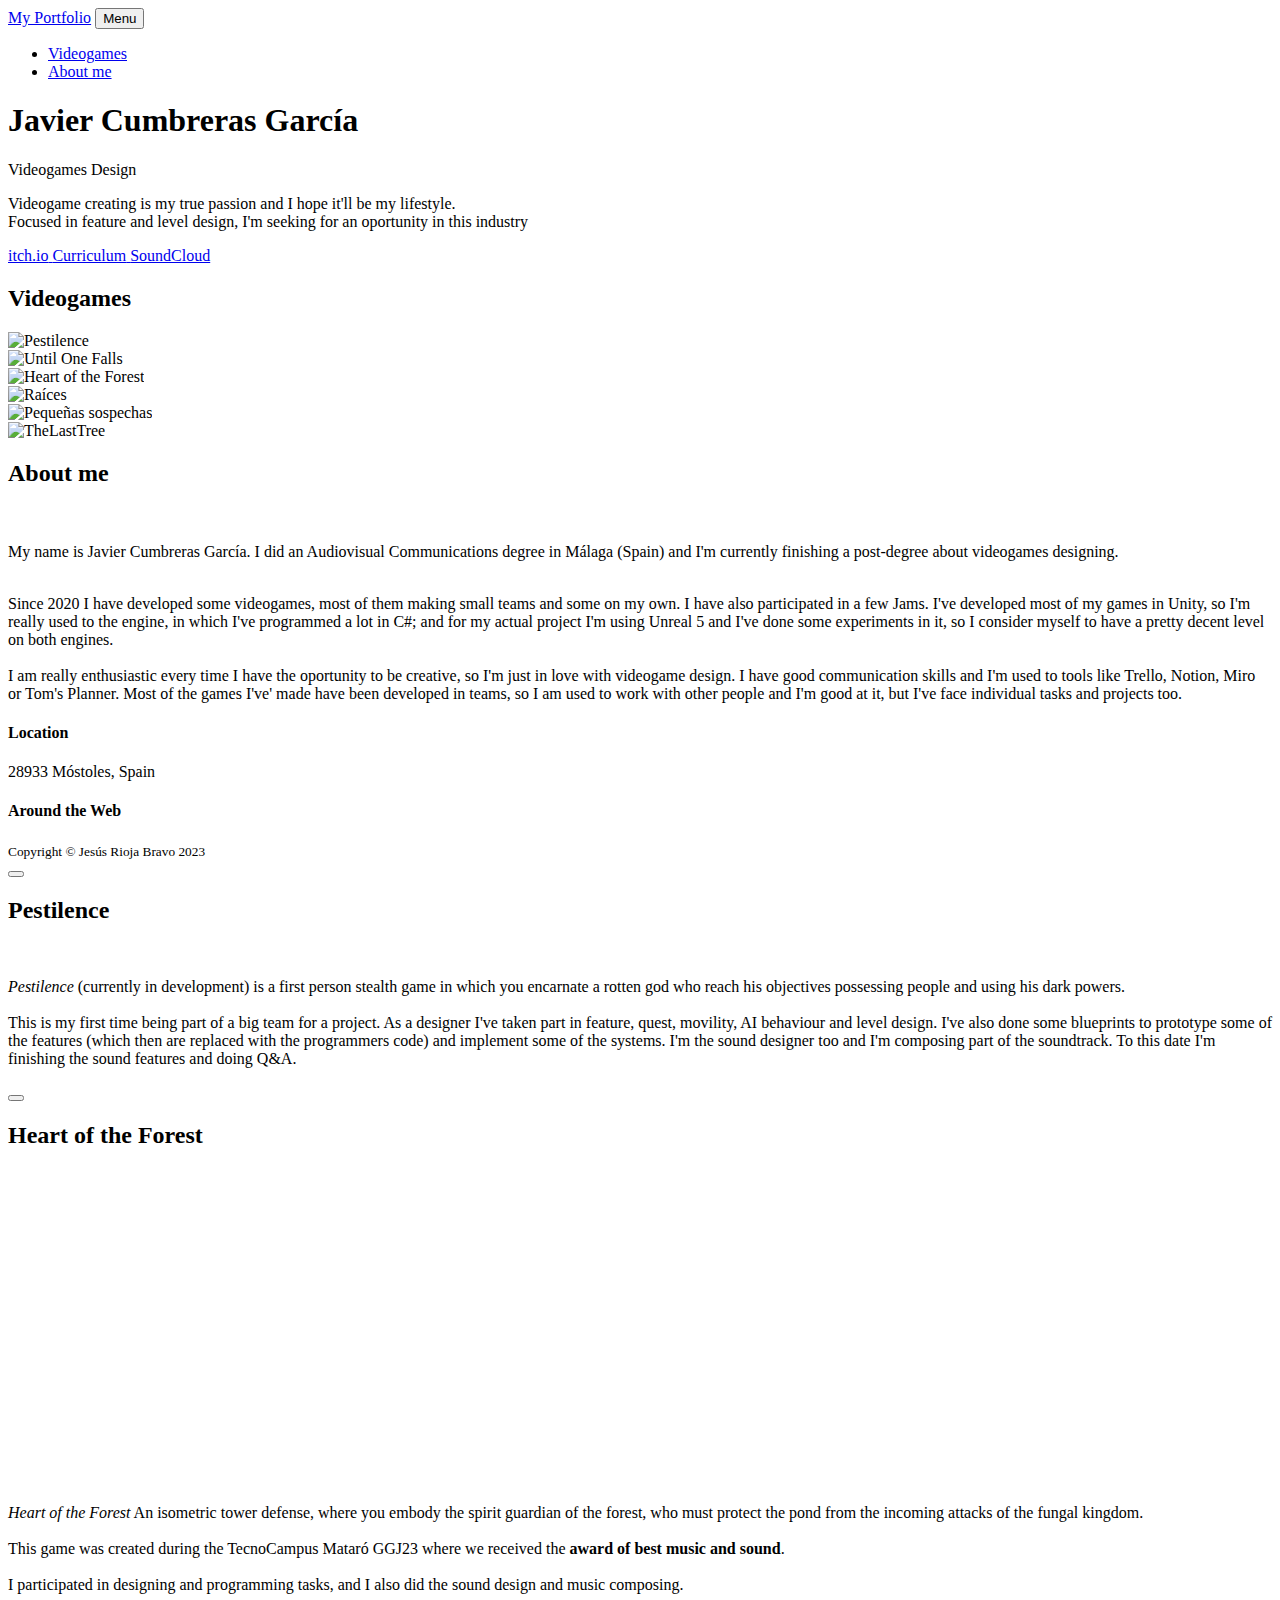
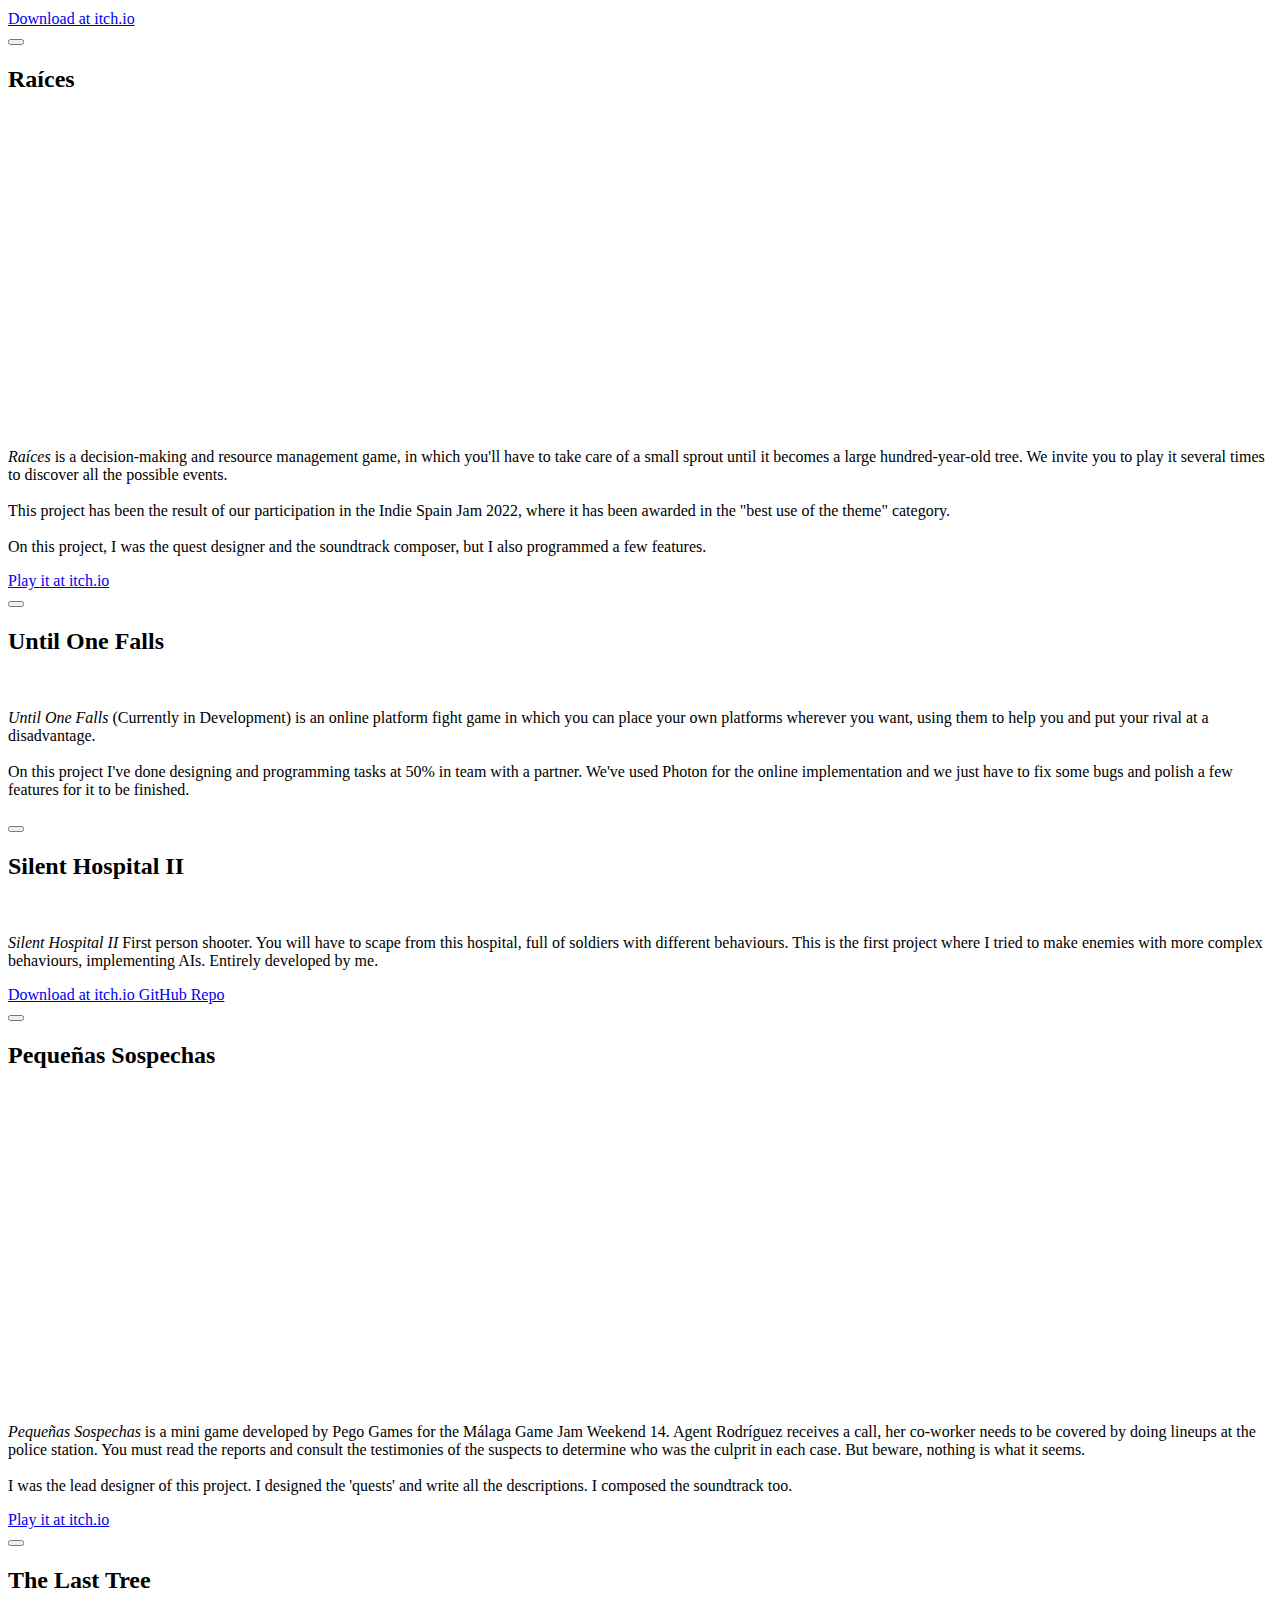
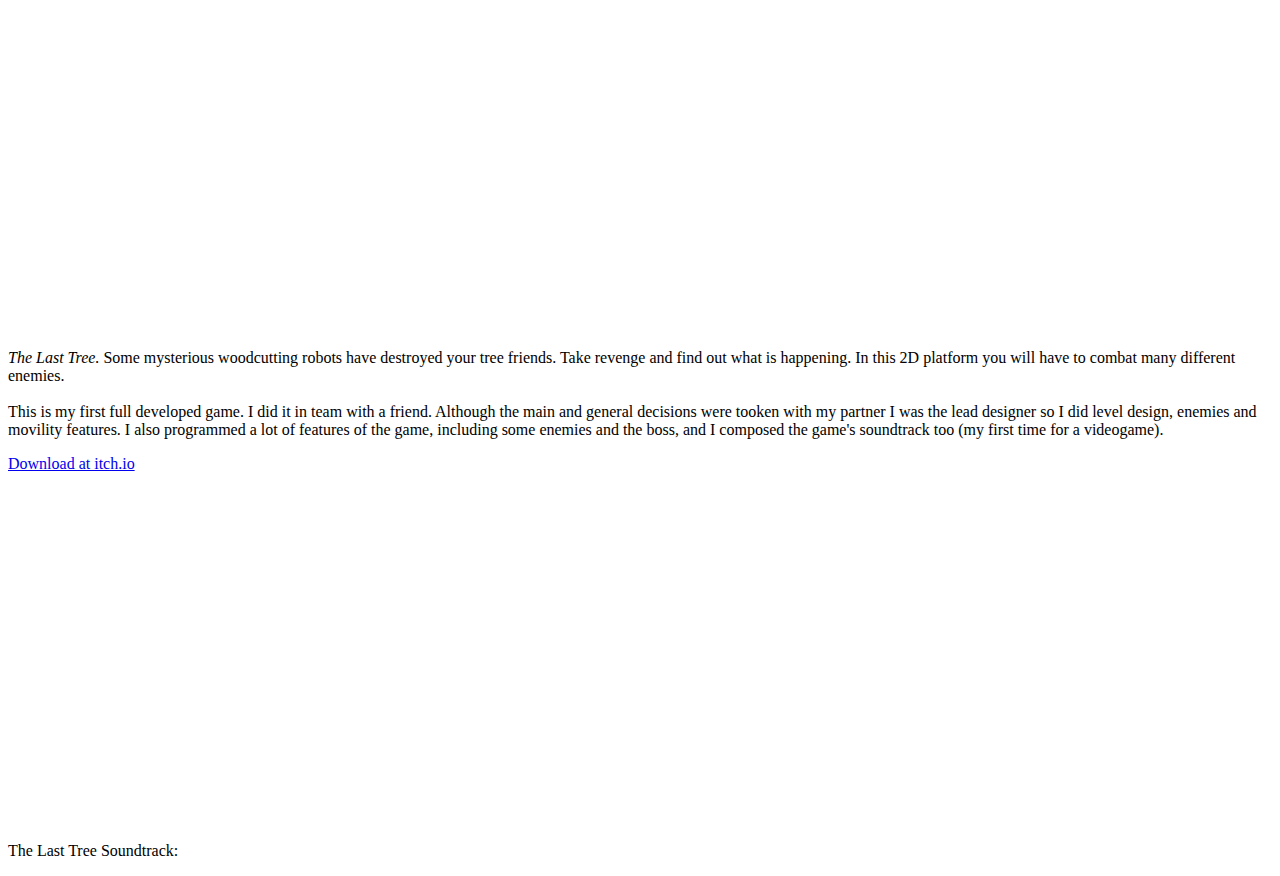
==== index.html @ 49f40a86 "Name changed" ====
<!DOCTYPE html>
<html lang="es">
    <head>
        <meta charset="utf-8" />
        <meta name="viewport" content="width=device-width, initial-scale=1, shrink-to-fit=no" />
        <meta name="description" content="Javier Cumbreras' Portfolio'" />
        <meta name="author" content="Javier Cumbreras García" />
        <title>Javier Cumbreras García</title>
        <!-- Favicon-->
        <link rel="icon" type="image/x-icon" href="assets/img/icowebpage.jpg" />
        <!-- Font Awesome icons (free version)-->
        <script src="https://kit.fontawesome.com/3ec84a723c.js" crossorigin="anonymous"></script>
        <!-- Google fonts-->
        <link href="https://fonts.googleapis.com/css?family=Montserrat:400,700" rel="stylesheet" type="text/css" />
        <link href="https://fonts.googleapis.com/css?family=Lato:400,700,400italic,700italic" rel="stylesheet" type="text/css" />
        <!-- Core theme CSS (includes Bootstrap)-->
        <link href="css/styles.css" rel="stylesheet" />
    </head>
    <body id="page-top">
        <!-- Navigation-->
        <nav class="navbar navbar-expand-lg bg-secondary text-uppercase fixed-top" id="mainNav">
            <div class="container">
                <a class="navbar-brand js-scroll-trigger text-secondary" href="#page-top">My Portfolio</a>
                <button class="navbar-toggler navbar-toggler-right text-uppercase font-weight-bold bg-primary text-white rounded" type="button" data-toggle="collapse" data-target="#navbarResponsive" aria-controls="navbarResponsive" aria-expanded="false" aria-label="Toggle navigation">
                    Menu
                    <i class="fas fa-bars"></i>
                </button>
                <div class="collapse navbar-collapse" id="navbarResponsive">
                    <ul class="navbar-nav ml-auto">
                        <li class="nav-item mx-0 mx-lg-1"><a class="nav-link py-3 px-0 px-lg-3 rounded js-scroll-trigger text-secondary" href="#portfolio">Videogames</a></li>
                        <li class="nav-item mx-0 mx-lg-1"><a class="nav-link py-3 px-0 px-lg-3 rounded js-scroll-trigger text-secondary" href="#about">About me</a></li>
                        <!--<li class="nav-item mx-0 mx-lg-1"><a class="nav-link py-3 px-0 px-lg-3 rounded js-scroll-trigger text-secondary" href="#portfolio2">Projects</a></li>-->
                        <!--<li class="nav-item mx-0 mx-lg-1"><a class="nav-link py-3 px-0 px-lg-3 rounded js-scroll-trigger text-secondary" href="index.html"><img class="img-fluid rounded" style="width: 50px;" src="assets/img/esp.png" alt="" /></a></li>-->
                </ul>
            </div>
        </div>
    </nav>
    <!-- Masthead-->
                        <header class="masthead bg-primary text-white text-center">
                            <div class="container d-flex align-items-center flex-column">
                                <!-- Masthead Avatar Image-->
                                <!-- <img class="masthead-avatar mb-5" src="assets/img/newAvatar.png" alt="" /> -->
                                <!-- Masthead Heading-->
                                <h1 class="masthead-heading text-uppercase mb-0">Javier Cumbreras García</h1>
                                <!-- Icon Divider-->
                                <div class="divider-custom divider-light">
                                    <div class="divider-custom-line"></div>
                                    <div class="divider-custom-icon"><i class="fa fa-user-circle"></i></div>
                                    <div class="divider-custom-line"></div>
                                </div>
                                <!-- Masthead Subheading-->
                                <p class="masthead-subheading font-weight-light mb-0">
                                    Videogames Design
                                </p>
                                <p class="mb-5 text-white" style="font-size: 1rem">
                                    Videogame creating is my true passion and I hope it'll be my lifestyle. 
                                    <br>
                                    Focused in feature and level design, I'm seeking for an oportunity in this industry
                                </p>
                                <div class="text-center mt-4 d-flex justify-content-center align-content-center flex-wrap">
                                    <a class="btn btn-xl btn-outline-light mx-5 mb-4 mb-lg-0" href="https://kethurk.itch.io/">
                                        <i class="fab fa-itch-io"></i>
                                        <span>itch.io</span>
                                    </a>
                                    <a class="btn btn-xl btn-outline-light mx-5" href="assets/documents/Jesus_CV.pdf" target="_blank">
                                        <i class="far fa-file-pdf"></i>
                                        <span>Curriculum</span>
                                    </a>
                                    <a class="btn btn-xl btn-outline-light mx-5 mb-4 mb-lg-0" href="https://soundcloud.com/user-900705725">
                                        <i class="fa-brands fa-soundcloud"></i>
                                        <span>SoundCloud</span>
                                    </a>
                                </div>
                            </div>
                        </header>
                        <!-- Portfolio Section-->
                        <section class="page-section portfolio" id="portfolio">
                            <div class="container">
                                <!-- Portfolio Section Heading-->
                                <h2 class="page-section-heading text-center text-uppercase text-secondary mb-0">Videogames</h2>
                                <!-- Icon Divider-->
                                <div class="divider-custom">
                                    <div class="divider-custom-line"></div>
                                    <div class="divider-custom-icon"><i class="fas fa-gamepad"></i></div>
                                    <div class="divider-custom-line"></div>
                                </div>
                                <!-- Portfolio Grid Items-->
                                <!-- Portfolio Item 1-->
                                <div class="row justify-content-center">
                                    <div class="col-md-6 col-lg-4 mb-5">
                                        <div class="portfolio-item mx-auto" data-toggle="modal" data-target="#portfolioModal1">
                                            <div class="portfolio-item-caption d-flex align-items-center justify-content-center h-100 w-100">
                                                <div class="portfolio-item-caption-content text-center text-purple"><i class="fas fa-light fa-gamepad fa-3x"></i></div>
                                            </div>
                                            <img class="img-fluid" src="assets/img/portfolio/pestilencePortada.png" alt="Pestilence" />
                                        </div>
                                    </div>
                                    <!-- Portfolio Item 1.1-->
                                    <div class="col-md-6 col-lg-4 mb-5">
                                        <div class="portfolio-item mx-auto" data-toggle="modal" data-target="#portfolioModal4">
                                            <div class="portfolio-item-caption d-flex align-items-center justify-content-center h-100 w-100">
                                                <div class="portfolio-item-caption-content text-center text-purple"><i class="fas fa-light fa-gamepad fa-3x"></i></div>
                                            </div>
                                            <img class="img-fluid" src="assets/img/portfolio/UOFPortada.png" alt="Until One Falls" />
                                        </div>
                                    </div>
                                    <!-- Portfolio Item 2-->
                                    <div class="col-md-6 col-lg-4 mb-5">
                                        <div class="portfolio-item mx-auto" data-toggle="modal" data-target="#portfolioModal2">
                                            <div class="portfolio-item-caption d-flex align-items-center justify-content-center h-100 w-100">
                                                <div class="portfolio-item-caption-content text-center text-purple"><i class="fas fa-light fa-gamepad fa-3x"></i></div>
                                            </div>
                                            <img class="img-fluid" src="assets/img/portfolio/heart.png" alt="Heart of the Forest" />
                                        </div>
                                    </div>
                                    <!-- Portfolio Item 3-->
                                    <div class="col-md-6 col-lg-4 mb-5">
                                        <div class="portfolio-item mx-auto" data-toggle="modal" data-target="#portfolioModal3">
                                            <div class="portfolio-item-caption d-flex align-items-center justify-content-center h-100 w-100">
                                                <div class="portfolio-item-caption-content text-center text-purple"><i class="fas fa-light fa-gamepad fa-3x"></i></div>
                                            </div>
                                            <img class="img-fluid" src="assets/img/portfolio/roots.png" alt="Raíces" />
                                        </div>
                                    </div>

                                    <!-- Portfolio Item 6-->
                                    <div class="col-md-6 col-lg-4 mb-5 mb-lg-0">
                                        <div class="portfolio-item mx-auto" data-toggle="modal" data-target="#portfolioModal6">
                                            <div class="portfolio-item-caption d-flex align-items-center justify-content-center h-100 w-100">
                                                <div class="portfolio-item-caption-content text-center text-purple"><i class="fas fa-light fa-gamepad fa-3x"></i></div>
                                            </div>
                                            <img class="img-fluid" src="assets/img/portfolio/little.png" alt="Pequeñas sospechas" />
                                        </div>
                                    </div>
                                    <!-- Portfolio Item 7-->
                                    <div class="col-md-6 col-lg-4 mb-5 mb-md-0">
                                        <div class="portfolio-item mx-auto" data-toggle="modal" data-target="#portfolioModal7">
                                            <div class="portfolio-item-caption d-flex align-items-center justify-content-center h-100 w-100">
                                                <div class="portfolio-item-caption-content text-center text-purple"><i class="fas fa-light fa-gamepad fa-3x"></i></div>
                                            </div>
                                            <img class="img-fluid" src="assets/img/portfolio/tree.png" alt="TheLastTree" />
                                        </div>
                                    </div>

                                </div>
                            </div>
                        </section>
                        <!-- About Section-->
                        <section class="page-section bg-primary text-white mb-0" id="about">
                            <div class="container">
                                <!-- About Section Heading-->
                                <h2 class="page-section-heading text-center text-uppercase text-white">About me</h2>
                                <!-- Icon Divider-->
                                <div class="divider-custom divider-light">
                                    <div class="divider-custom-line"></div>
                                    <div class="divider-custom-icon"><i class="fas fa-id-card"></i></div>
                                    <div class="divider-custom-line"></div>
                                </div>
                                <!-- About Section Content-->
                                <div class="row">
                                    <div class="col-lg-6 ml-auto">
                                        <p class="lead">
                                            <img class="img-fluid rounded mb-5" src="assets/img/icowebpage.jpg" alt="" />
                                            <br><br>
                                            My name is Javier Cumbreras García. I did an Audiovisual Communications degree in Málaga (Spain) and I'm currently finishing a post-degree about videogames designing.
                                            <br><br>

                                        </p>
                                    </div>
                                    <div class="col-lg-6 mr-auto">
                                        <p class="lead">
                                            Since 2020 I have developed some videogames, most of them making small teams and some on my own. I have also participated in a few Jams.
                                            I've developed most of my games in Unity, so I'm really used to the engine, in which I've programmed a lot in C#; and for my actual project I'm using Unreal 5 and I've done some experiments in it, so
                                            I consider myself to have a pretty decent level on both engines.
                                            <br><br>
                                            I am really enthusiastic every time I have the oportunity to be creative, so I'm just in love with videogame design. I have good communication skills and I'm used to tools like Trello, Notion, Miro or Tom's Planner.
                                            Most of the games I've' made have been developed in teams, so I am used to work with other people and I'm good at it, but I've face individual tasks and projects too.
                                        </p>
                                    </div>
                                </div>
                            </div>
                        </section>
                        <!-- Portfolio Section 2-->
                        <!-- Footer-->
                        <footer class="footer text-center">
                            <div class="container">
                                <div class="row">
                                    <!-- Footer Location-->
                                    <div class="col-lg-6 mb-5 mb-lg-0">
                                        <h4 class="text-uppercase mb-4">Location</h4>
                                        <p class="lead mb-0">
                                            28933 Móstoles, Spain
                                            <br />
                                        </p>
                                    </div>
                                    <!-- Footer Social Icons-->
                                    <div class="col-lg-4 mb-5 mb-lg-0">
                                        <h4 class="text-uppercase mb-4">Around the Web</h4>
                                        <a class="btn btn-outline-light btn-social mx-1" href="mailto:kethurk97@gmail.com"><i class="fas fa-regular fa-envelope"></i></a>
                                        <!--<a class="btn btn-outline-light btn-social mx-1" href="https://twitter.com/JesrioB"><i class="fab fa-fw fa-twitter"></i></a>-->
                                        <a class="btn btn-outline-light btn-social mx-1" href="https://www.linkedin.com/in/javier-cumbreras-garc%C3%ADa-332758259/"><i class="fab fa-fw fa-linkedin-in"></i></a>
                                        <a class="btn btn-outline-light btn-social mx-1" href="https://kethurk.itch.io/"><i class="fab fa-itch-io"></i></a>
                                    </div>
                                </div>
                            </div>
                        </footer>
                        <!-- Copyright Section-->
                        <div class="copyright py-4 text-center text-secondary">
                            <div class="container"><small>Copyright © Jesús Rioja Bravo 2023</small></div>
                        </div>
                        <!-- Scroll to Top Button (Only visible on small and extra-small screen sizes)-->
                        <div class="scroll-to-top d-lg-none position-fixed">
                            <a class="js-scroll-trigger d-block text-center text-white rounded" href="#page-top"><i class="fa fa-chevron-up"></i></a>
                        </div>
                        <!-- Portfolio Modals-->
                        <!-- Portfolio Modal 1-->
                        <div class="portfolio-modal modal fade" id="portfolioModal1" tabindex="-1" role="dialog" aria-labelledby="portfolioModal1Label" aria-hidden="true">
                            <div class="modal-dialog modal-xl" role="document">
                                <div class="modal-content">
                                    <button class="close" type="button" data-dismiss="modal" aria-label="Close">
                                        <span aria-hidden="true"><i class="fas fa-times"></i></span>
                                    </button>
                                    <div class="modal-body text-center">
                                        <div class="container">
                                            <div class="row justify-content-center">
                                                <div class="col-lg-8">
                                                    <!-- Portfolio Modal - Title-->
                                                    <h2 class="portfolio-modal-title text-secondary text-uppercase mb-0" id="portfolioModal1Label">Pestilence</h2>
                                                    <!-- Icon Divider-->
                                                    <div class="divider-custom">
                                                        <div class="divider-custom-line"></div>
                                                        <div class="divider-custom-icon"><i class="fa fa-bookmark"></i></div>
                                                        <div class="divider-custom-line"></div>
                                                    </div>
                                                    <!-- Portfolio Modal - Image-->
                                                    <img class="img-fluid rounded mb-5" src="assets/img/portfolio/pestilencePoster.jpg" alt="" />
                                                    <!-- Portfolio Modal - Video-->
                                                    <!-- <div class="embed-responsive embed-responsive-16by9 mb-5">
                                <iframe class="embed-responsive-item" width="560" height="315" src="https://www.youtube.com/embed/64bADExNY8M" frameborder="0" allow="accelerometer; autoplay; clipboard-write; encrypted-media; gyroscope; picture-in-picture" allowfullscreen></iframe>
                                </div> -->
                                                    <!-- Portfolio Modal - Text-->
                                                    <p class="mb-5 text-white" style="font-size: 1rem">
                                                        <i>Pestilence</i> (currently in development) is a first person stealth game in which you encarnate a rotten god who reach his objectives possessing people and using his dark powers.
                                                        <br><br>
                                                        This is my first time being part of a big team for a project. As a designer I've taken part in feature, quest, movility, AI behaviour and level design.
                                                        I've also done some blueprints to prototype some of the features (which then are replaced with the programmers code) and implement some of the systems.
                                                        I'm the sound designer too and I'm composing part of the soundtrack. To this date I'm finishing the sound features and doing Q&A.
                                                    </p>
                                                    <!--
                                    <a class="btn btn-xl btn-outline-light mx-5" href="https://jesriob.itch.io/shadowclone" target="_blank">
                                        <i class="fab fa-itch-io"></i>
                                             <span>Descarga en itch.io</span>
                                    -->
                                                    </a>
                                                </div>
                                            </div>
                                        </div>
                                    </div>
                                </div>
                            </div>
                        </div>
                        <!-- Portfolio Modal 2-->
                        <div class="portfolio-modal modal fade" id="portfolioModal2" tabindex="-1" role="dialog" aria-labelledby="portfolioModal2Label" aria-hidden="true">
                            <div class="modal-dialog modal-xl" role="document">
                                <div class="modal-content">
                                    <button class="close" type="button" data-dismiss="modal" aria-label="Close">
                                        <span aria-hidden="true"><i class="fas fa-times"></i></span>
                                    </button>
                                    <div class="modal-body text-center">
                                        <div class="container">
                                            <div class="row justify-content-center">
                                                <div class="col-lg-8">
                                                    <!-- Portfolio Modal - Title-->
                                                    <h2 class="portfolio-modal-title text-secondary text-uppercase mb-0" id="portfolioModal2Label">Heart of the Forest</h2>
                                                    <!-- Icon Divider-->
                                                    <div class="divider-custom">
                                                        <div class="divider-custom-line"></div>
                                                        <div class="divider-custom-icon"><i class="fa fa-bookmark"></i></div>
                                                        <div class="divider-custom-line"></div>
                                                    </div>
                                                    <!-- Portfolio Modal - Image-->
                                                    <!-- <img class="img-fluid rounded mb-5" src="assets/img/portfolio/cabin.png" alt="" /> -->
                                                    <!-- Portfolio Modal - Video-->
                                                    <div class="embed-responsive embed-responsive-16by9 mb-5">
                                                        <iframe class="embed-responsive-item" width="560" height="315" src="https://www.youtube.com/embed/q4jLHs2epLc" frameborder="0" allow="accelerometer; autoplay; clipboard-write; encrypted-media; gyroscope; picture-in-picture" allowfullscreen></iframe>
                                                    </div>
                                                    <!-- Portfolio Modal - Text-->
                                                    <p class="mb-5 text-white" style="font-size: 1rem">
                                                        <i>Heart of the Forest</i> An isometric tower defense, where you embody the spirit guardian of the forest, who must protect the pond from the incoming attacks of the fungal kingdom.
                                                        <br><br>
                                                        This game was created during the TecnoCampus Mataró GGJ23 where we received the <b>award of best music and sound</b>.
                                                        <br><br>
                                                        I participated in designing and programming tasks, and I also did the sound design and music composing.
                                                    </p>
                                                    <a class="btn btn-xl btn-outline-light mx-5" href="https://dev-hollow.itch.io/heart-of-the-forest" target="_blank">
                                                        <i class="fab fa-itch-io"></i>
                                                        <span>Download at itch.io</span>
                                                    </a>
                                                </div>
                                            </div>
                                        </div>
                                    </div>
                                </div>
                            </div>
                        </div>
                        <!-- Portfolio Modal 3-->
                        <div class="portfolio-modal modal fade" id="portfolioModal3" tabindex="-1" role="dialog" aria-labelledby="portfolioModal3Label" aria-hidden="true">
                            <div class="modal-dialog modal-xl" role="document">
                                <div class="modal-content">
                                    <button class="close" type="button" data-dismiss="modal" aria-label="Close">
                                        <span aria-hidden="true"><i class="fas fa-times"></i></span>
                                    </button>
                                    <div class="modal-body text-center">
                                        <div class="container">
                                            <div class="row justify-content-center">
                                                <div class="col-lg-8">
                                                    <!-- Portfolio Modal - Title-->
                                                    <h2 class="portfolio-modal-title text-secondary text-uppercase mb-0" id="portfolioModal3Label">Raíces</h2>
                                                    <!-- Icon Divider-->
                                                    <div class="divider-custom">
                                                        <div class="divider-custom-line"></div>
                                                        <div class="divider-custom-icon"><i class="fa fa-bookmark"></i></div>
                                                        <div class="divider-custom-line"></div>
                                                    </div>
                                                    <!-- Portfolio Modal - Image-->
                                                    <!-- <img class="img-fluid rounded mb-5" src="assets/img/portfolio/cabin.png" alt="" /> -->
                                                    <!-- Portfolio Modal - Video-->
                                                    <div class="embed-responsive embed-responsive-16by9 mb-5">
                                                        <iframe class="embed-responsive-item" width="560" height="315" src="https://www.youtube.com/embed/9L4f7n3rHSA" frameborder="0" allow="accelerometer; autoplay; clipboard-write; encrypted-media; gyroscope; picture-in-picture" allowfullscreen></iframe>
                                                    </div>
                                                    <!-- Portfolio Modal - Text-->
                                                    <p class="mb-5 text-white" style="font-size: 1rem">
                                                        <i>Raíces</i> is a decision-making and resource management game, in which you'll have to take care of a small sprout until it becomes a large hundred-year-old tree. We invite you to play it several times to discover all the possible events.
                                                        <br><br>
                                                        This project has been the result of our participation in the Indie Spain Jam 2022, where it has been awarded in the "best use of the theme" category.
                                                        <br><br>
                                                        On this project, I was the quest designer and the soundtrack composer, but I also programmed a few features.
                                                    </p>
                                                    <a class="btn btn-xl btn-outline-light mx-5" href="https://jesriob.itch.io/raices" target="_blank">
                                                        <i class="fab fa-itch-io"></i>
                                                        <span>Play it at itch.io</span>
                                                    </a>
                                                </div>
                                            </div>
                                        </div>
                                    </div>
                                </div>
                            </div>
                        </div>
                        <!-- Portfolio Modal 4-->
                        <div class="portfolio-modal modal fade" id="portfolioModal4" tabindex="-1" role="dialog" aria-labelledby="portfolioModal4Label" aria-hidden="true">
                            <div class="modal-dialog modal-xl" role="document">
                                <div class="modal-content">
                                    <button class="close" type="button" data-dismiss="modal" aria-label="Close">
                                        <span aria-hidden="true"><i class="fas fa-times"></i></span>
                                    </button>
                                    <div class="modal-body text-center">
                                        <div class="container">
                                            <div class="row justify-content-center">
                                                <div class="col-lg-8">
                                                    <!-- Portfolio Modal - Title-->
                                                    <h2 class="portfolio-modal-title text-secondary text-uppercase mb-0" id="portfolioModal4Label">Until One Falls</h2>
                                                    <!-- Icon Divider-->
                                                    <div class="divider-custom">
                                                        <div class="divider-custom-line"></div>
                                                        <div class="divider-custom-icon"><i class="fa fa-bookmark"></i></div>
                                                        <div class="divider-custom-line"></div>
                                                    </div>
                                                    <!-- Portfolio Modal - Image-->
                                                    <img class="img-fluid rounded mb-5" src="assets/img/portfolio/UOFFondo.png" alt="" />
                                                    <!-- Portfolio Modal - Text-->
                                                    <p class="mb-5 text-white" style="font-size: 1rem">
                                                        <i>Until One Falls</i> (Currently in Development) is an online platform fight game in which you can place your own platforms wherever you want, using them to help you and put your rival at a disadvantage.
                                                        <br><br>
                                                        On this project I've done designing and programming tasks at 50% in team with a partner. We've used Photon for the online implementation and we just have to fix some bugs and polish a few features for it to be finished.
                                                    </p>
                                                    <!--
                                <a class="btn btn-xl btn-outline-light mx-5" href="https://jesriob.itch.io/silent-hospital" target="_blank">
                                    <i class="fab fa-itch-io"></i>
                                    <span>Download at itch.io</span>-->
                                                    </a>
                                                </div>
                                            </div>
                                        </div>
                                    </div>
                                </div>
                            </div>
                        </div>
                        <!-- Portfolio Modal 5-->
                        <div class="portfolio-modal modal fade" id="portfolioModal5" tabindex="-1" role="dialog" aria-labelledby="portfolioModal5Label" aria-hidden="true">
                            <div class="modal-dialog modal-xl" role="document">
                                <div class="modal-content">
                                    <button class="close" type="button" data-dismiss="modal" aria-label="Close">
                                        <span aria-hidden="true"><i class="fas fa-times"></i></span>
                                    </button>
                                    <div class="modal-body text-center">
                                        <div class="container">
                                            <div class="row justify-content-center">
                                                <div class="col-lg-8">
                                                    <!-- Portfolio Modal - Title-->
                                                    <h2 class="portfolio-modal-title text-secondary text-uppercase mb-0" id="portfolioModal5Label">Silent Hospital II</h2>
                                                    <!-- Icon Divider-->
                                                    <div class="divider-custom">
                                                        <div class="divider-custom-line"></div>
                                                        <div class="divider-custom-icon"><i class="fa fa-bookmark"></i></div>
                                                        <div class="divider-custom-line"></div>
                                                    </div>
                                                    <!-- Portfolio Modal - Image-->
                                                    <img class="img-fluid rounded mb-5" src="assets/img/portfolio/portadaSH2.png" alt="" />
                                                    <!-- Portfolio Modal - Text-->
                                                    <p class="mb-5 text-white" style="font-size: 1rem">
                                                        <i>Silent Hospital II</i> First person shooter. You will have to scape from this hospital, full of soldiers with different behaviours.

                                                        This is the first project where I tried to make enemies with more complex behaviours, implementing AIs.
                                                        Entirely developed by me.
                                                    </p>
                                                    <a class="btn btn-xl btn-outline-light mx-5 mb-4" href="https://jesriob.itch.io/silent-hospital-ii" target="_blank">
                                                        <i class="fab fa-itch-io"></i>
                                                        <span>Download at itch.io</span>
                                                    </a>
                                                    <a class="btn btn-xl btn-outline-light mx-5 mb-4" href="https://github.com/Jesus-Rioja/FPS-project" target="_blank">
                                                        <i class="fa-brands fa-github"></i>
                                                        <span>GitHub Repo</span>
                                                    </a>
                                                </div>
                                            </div>
                                        </div>
                                    </div>
                                </div>
                            </div>
                        </div>
                        <!-- Portfolio Modal 6-->
                        <div class="portfolio-modal modal fade" id="portfolioModal6" tabindex="-1" role="dialog" aria-labelledby="portfolioModal6Label" aria-hidden="true">
                            <div class="modal-dialog modal-xl" role="document">
                                <div class="modal-content">
                                    <button class="close" type="button" data-dismiss="modal" aria-label="Close">
                                        <span aria-hidden="true"><i class="fas fa-times"></i></span>
                                    </button>
                                    <div class="modal-body text-center">
                                        <div class="container">
                                            <div class="row justify-content-center">
                                                <div class="col-lg-8">
                                                    <!-- Portfolio Modal - Title-->
                                                    <h2 class="portfolio-modal-title text-secondary text-uppercase mb-0" id="portfolioModal6Label">Pequeñas Sospechas</h2>
                                                    <!-- Icon Divider-->
                                                    <div class="divider-custom">
                                                        <div class="divider-custom-line"></div>
                                                        <div class="divider-custom-icon"><i class="fa fa-bookmark"></i></div>
                                                        <div class="divider-custom-line"></div>
                                                    </div>
                                                    <!-- Portfolio Modal - Image-->
                                                    <!-- <img class="img-fluid rounded mb-5" src="assets/img/portfolio/cabin.png" alt="" /> -->
                                                    <!-- Portfolio Modal - Video-->
                                                    <div class="embed-responsive embed-responsive-16by9 mb-5">
                                                        <iframe class="embed-responsive-item" width="560" height="315" src="https://www.youtube.com/embed/hZ9PBFYP0oI" frameborder="0" allow="accelerometer; autoplay; clipboard-write; encrypted-media; gyroscope; picture-in-picture" allowfullscreen></iframe>
                                                    </div>
                                                    <!-- Portfolio Modal - Text-->
                                                    <p class="mb-5 text-white" style="font-size: 1rem">
                                                        <i>Pequeñas Sospechas</i> is a mini game developed by Pego Games for the Málaga Game Jam Weekend 14.  Agent Rodríguez receives a call, her co-worker needs to be covered by doing lineups at the police station.

                                                        You must read the reports and consult the testimonies of the suspects to determine who was the culprit in each case. But beware, nothing is what it seems.
                                                        <br><br>
                                                        I was the lead designer of this project. I designed the 'quests' and write all the descriptions. I composed the soundtrack too.
                                                    </p>
                                                    <a class="btn btn-xl btn-outline-light mx-5" href="https://jesriob.itch.io/pequeas-sospechas" target="_blank">
                                                        <i class="fab fa-itch-io"></i>
                                                        <span>Play it at itch.io</span>
                                                    </a>
                                                </div>
                                            </div>
                                        </div>
                                    </div>
                                </div>
                            </div>
                        </div>
                        <!-- Portfolio Modal 7-->
                        <div class="portfolio-modal modal fade" id="portfolioModal7" tabindex="-1" role="dialog" aria-labelledby="portfolioModal7Label" aria-hidden="true">
                            <div class="modal-dialog modal-xl" role="document">
                                <div class="modal-content">
                                    <button class="close" type="button" data-dismiss="modal" aria-label="Close">
                                        <span aria-hidden="true"><i class="fas fa-times"></i></span>
                                    </button>
                                    <div class="modal-body text-center">
                                        <div class="container">
                                            <div class="row justify-content-center">
                                                <div class="col-lg-8">
                                                    <!-- Portfolio Modal - Title-->
                                                    <h2 class="portfolio-modal-title text-secondary text-uppercase mb-0" id="portfolioModal7Label">The Last Tree</h2>
                                                    <!-- Icon Divider-->
                                                    <div class="divider-custom">
                                                        <div class="divider-custom-line"></div>
                                                        <div class="divider-custom-icon"><i class="fa fa-bookmark"></i></div>
                                                        <div class="divider-custom-line"></div>
                                                    </div>
                                                    <!-- Portfolio Modal - Image-->
                                                    <!-- <img class="img-fluid rounded mb-5" src="assets/img/portfolio/cabin.png" alt="" /> -->
                                                    <!-- Portfolio Modal - Video-->
                                                    <div class="embed-responsive embed-responsive-16by9 mb-5">
                                                        <iframe class="embed-responsive-item" width="560" height="315" src="https://www.youtube.com/embed/3HMEfL-zvzQ" frameborder="0" allow="accelerometer; autoplay; clipboard-write; encrypted-media; gyroscope; picture-in-picture" allowfullscreen></iframe>
                                                    </div>
                                                    <!-- Portfolio Modal - Text-->
                                                    <p class="mb-5 text-white" style="font-size: 1rem">
                                                        <i>The Last Tree.</i> Some mysterious woodcutting robots have destroyed your tree friends. Take revenge and find out what is happening.
                                                        In this 2D platform you will have to combat many different enemies.
                                                        <br><br>
                                                        This is my first full developed game. I did it in team with a friend.
                                                        Although the main and general decisions were tooken with my partner I was the lead designer so I did level design, enemies and movility features. I also programmed a lot of features of the game, including some enemies and the boss,
                                                        and I composed the game's soundtrack too (my first time for a videogame).
                                                    </p>
                                                    <a class="btn btn-xl btn-outline-light mx-5" href="https://kethurk.itch.io/the-last-tree" target="_blank">
                                                        <i class="fab fa-itch-io"></i>
                                                        <span>Download at itch.io</span>
                                                    </a>
                                                    </p>
                                                    <br><br>
                                                    <p class="mb-5 text-white" style="font-size: 1rem">
                                                        The Last Tree Soundtrack:
                                                        <iframe class="embed-responsive-item" width="560" height="315" src="https://www.youtube.com/watch?v=IUBR-YAi_NY&ab_channel=Kethurk" frameborder="0" allow="accelerometer; autoplay; clipboard-write; encrypted-media; gyroscope; picture-in-picture" allowfullscreen></iframe>
                                                </div>
                                            </div>
                                        </div>
                                    </div>
                                </div>
                            </div>
                        </div>
                        <!-- Bootstrap core JS-->
                        <script src="https://cdnjs.cloudflare.com/ajax/libs/jquery/3.5.1/jquery.min.js"></script>
                        <script src="https://cdn.jsdelivr.net/npm/bootstrap@4.5.3/dist/js/bootstrap.bundle.min.js"></script>
                        <!-- Third party plugin JS-->
                        <script src="https://cdnjs.cloudflare.com/ajax/libs/jquery-easing/1.4.1/jquery.easing.min.js"></script>
                        <!-- Contact form JS-->
                        <script src="assets/mail/jqBootstrapValidation.js"></script>
                        <script src="assets/mail/contact_me.js"></script>
                        <!-- Core theme JS-->
                        <script src="js/scripts.js"></script>
</body>
</html>
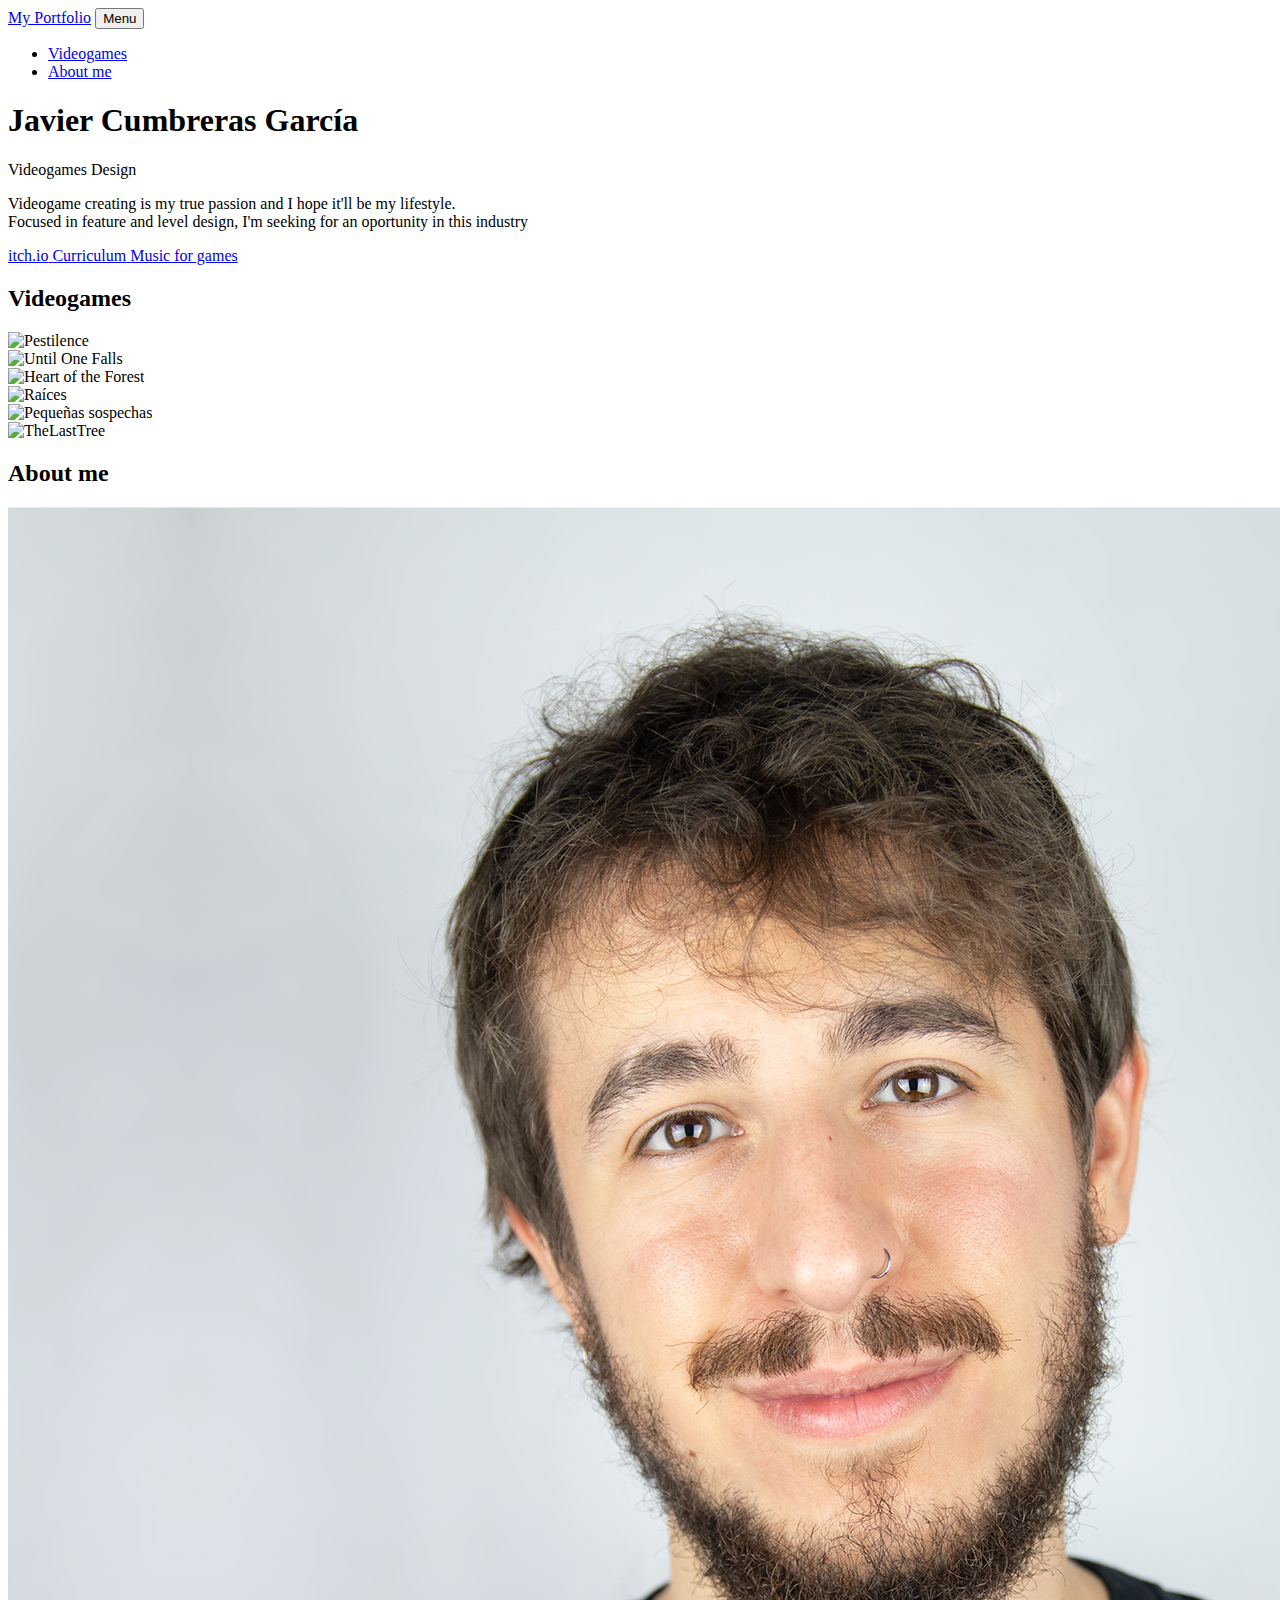
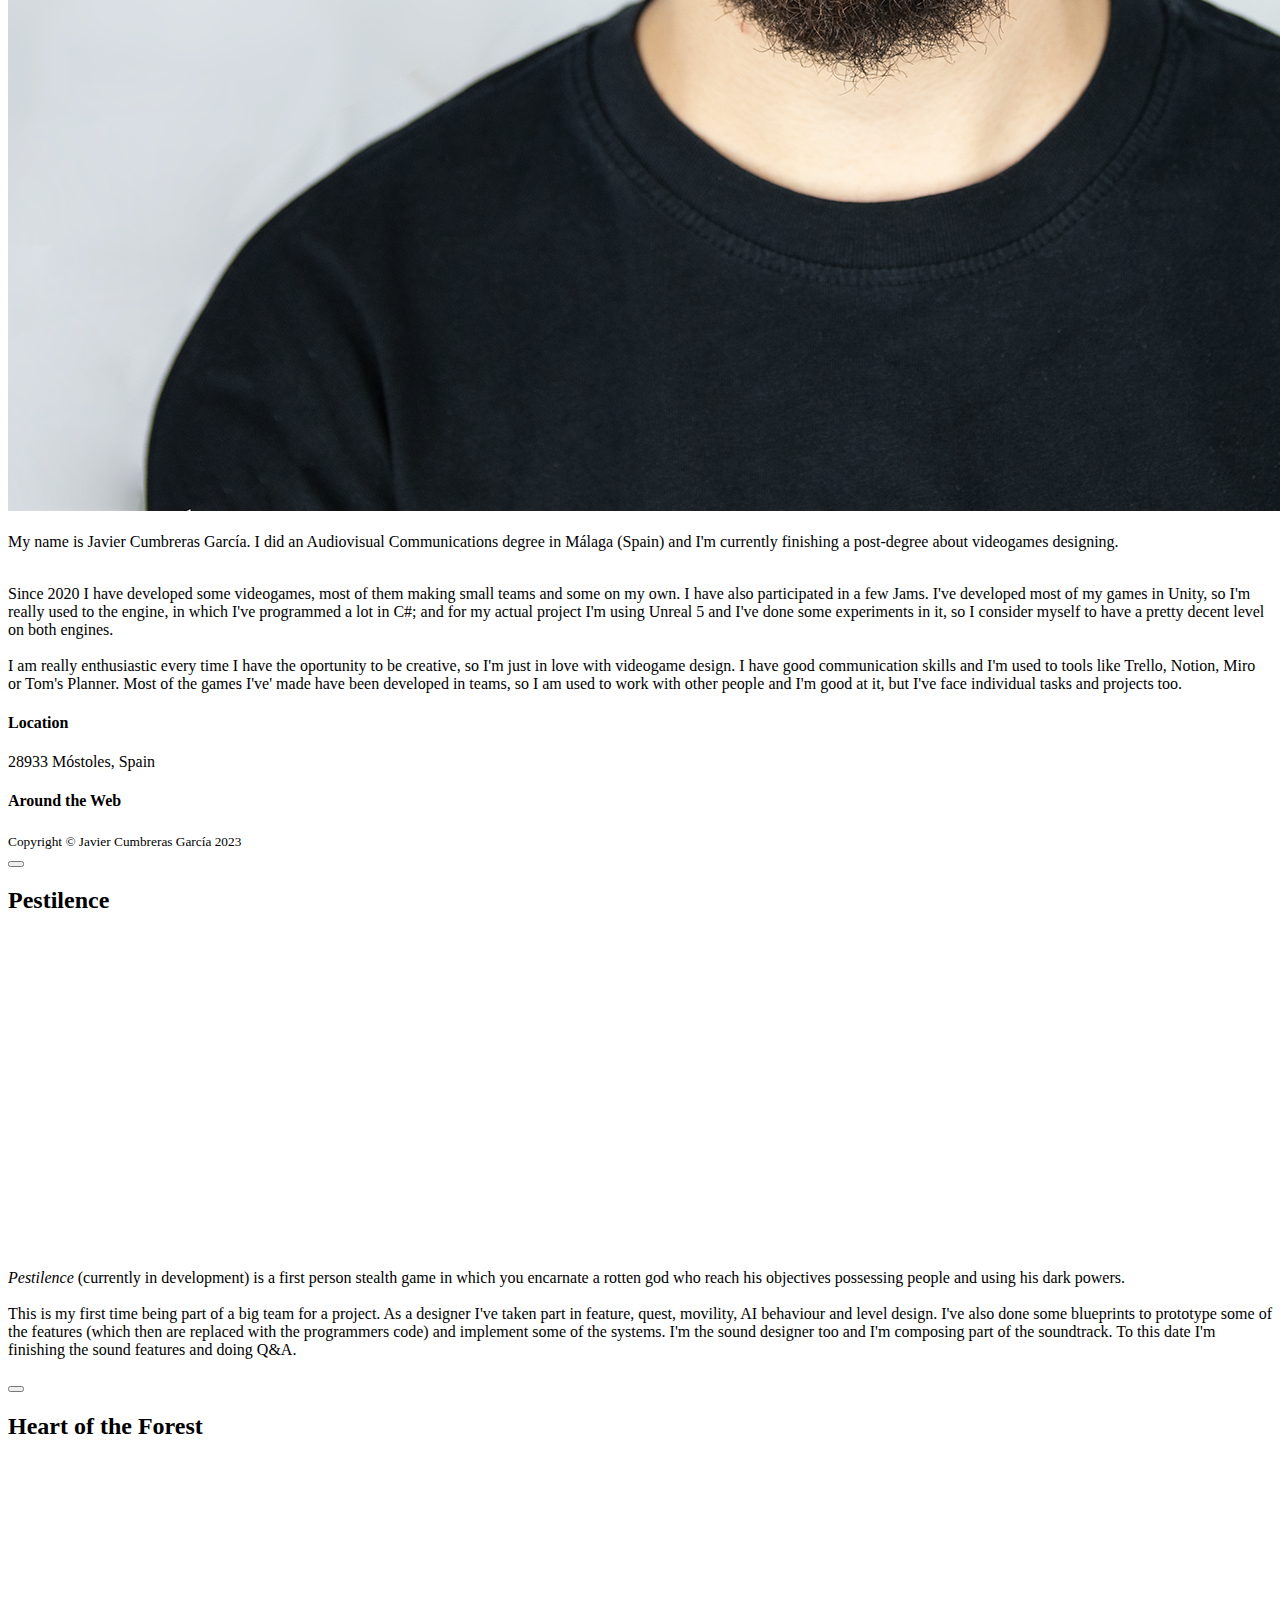
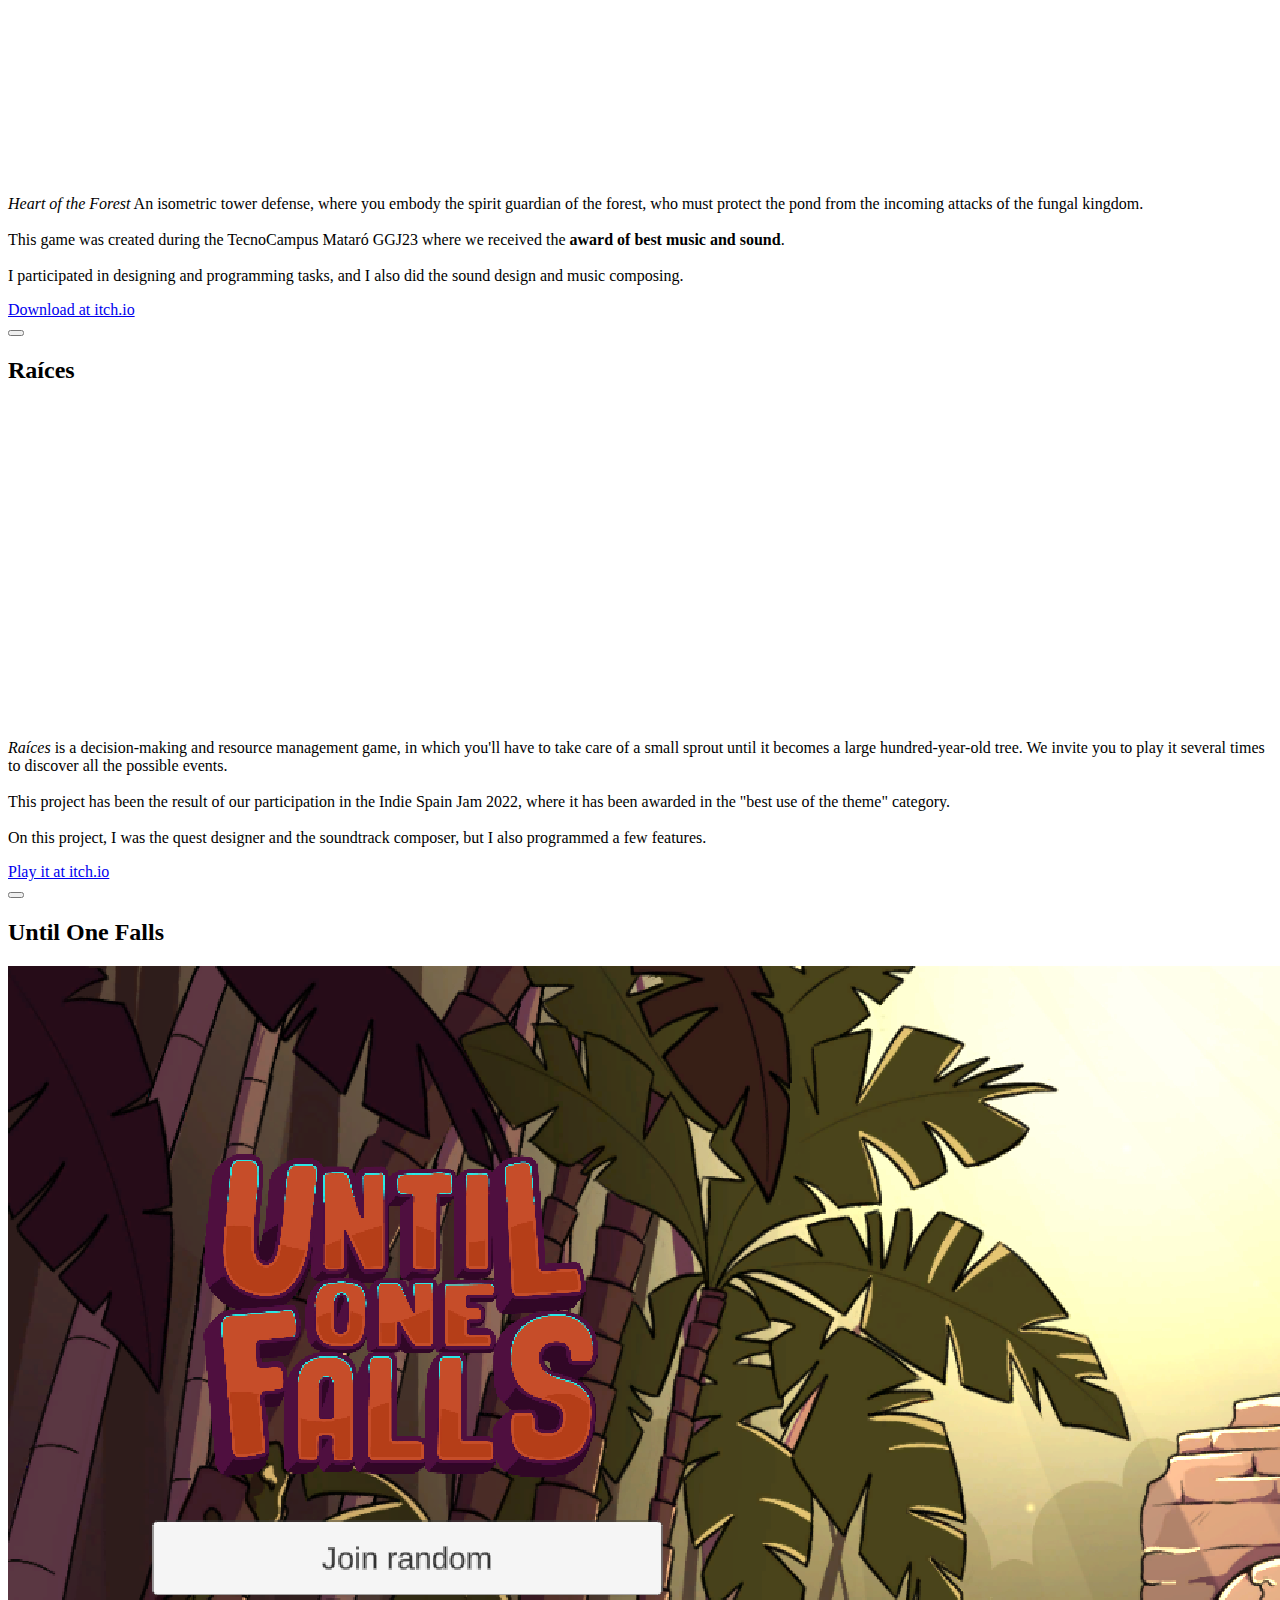
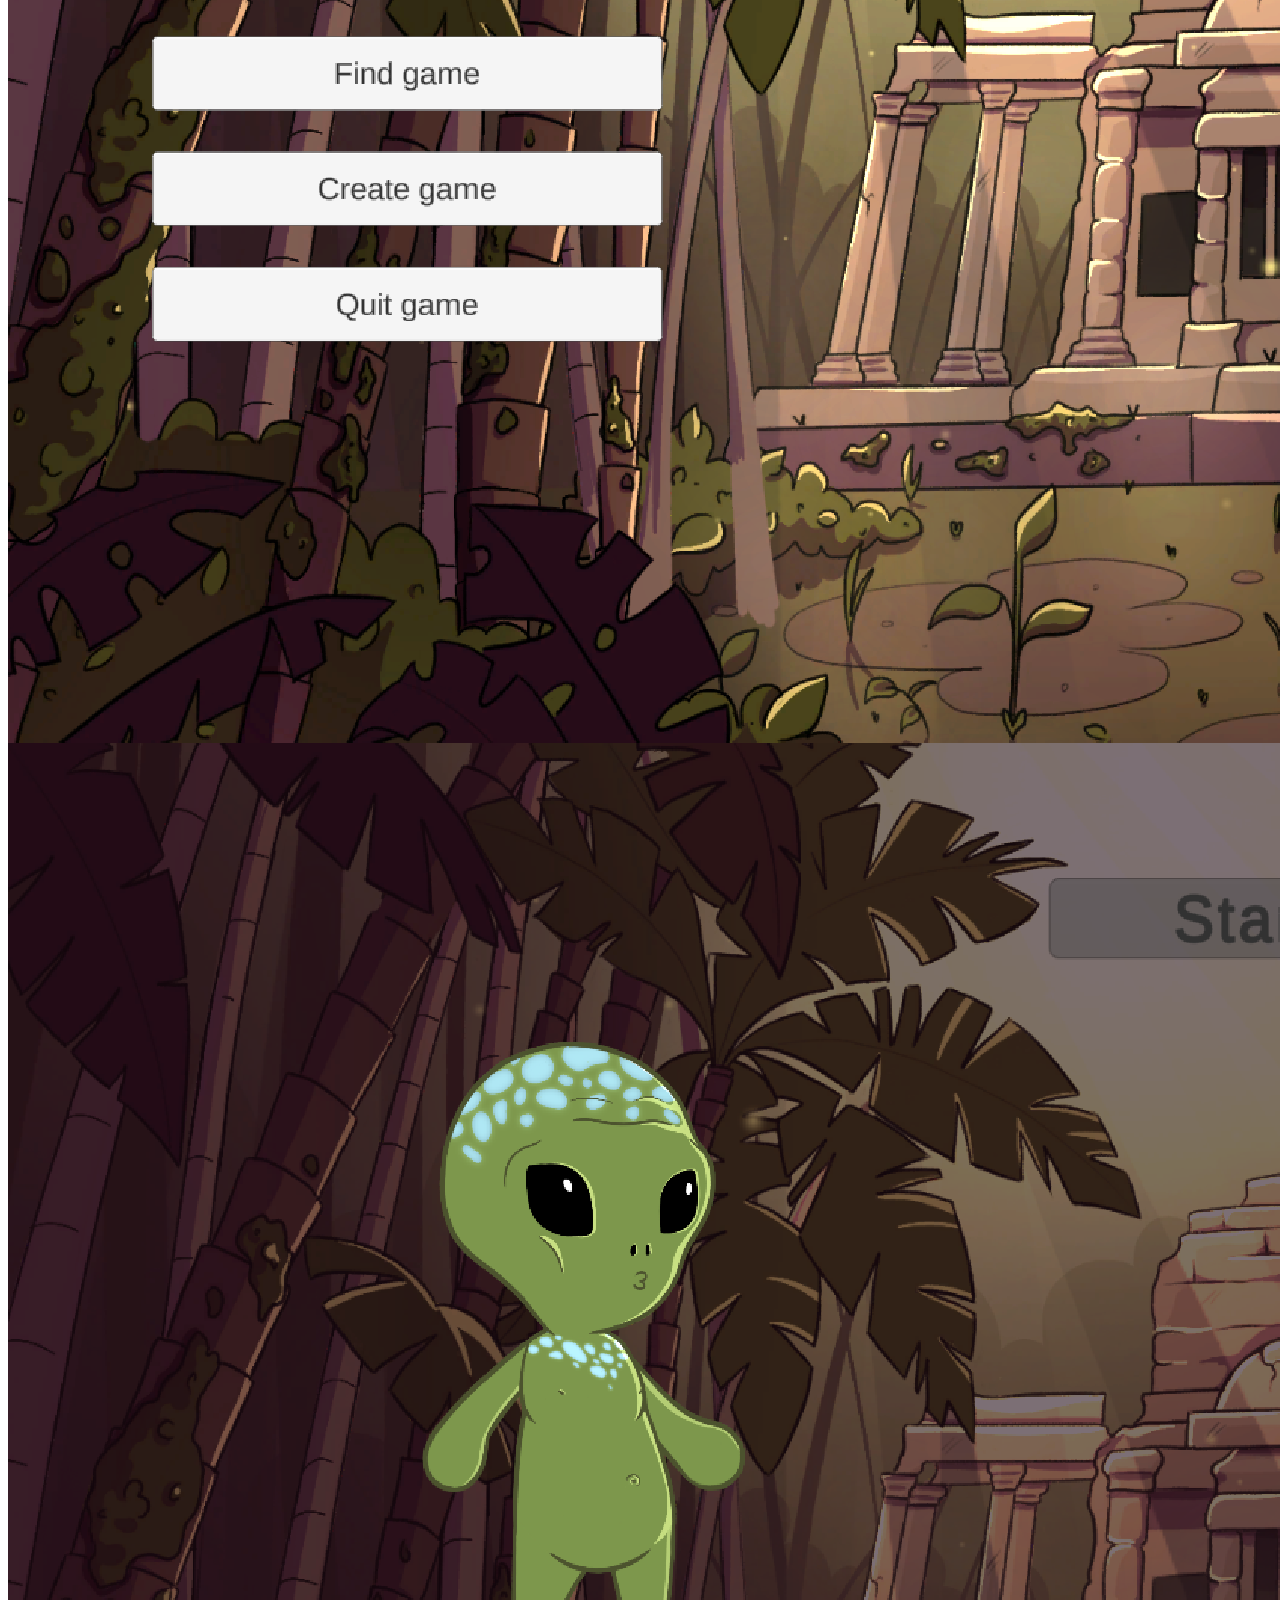
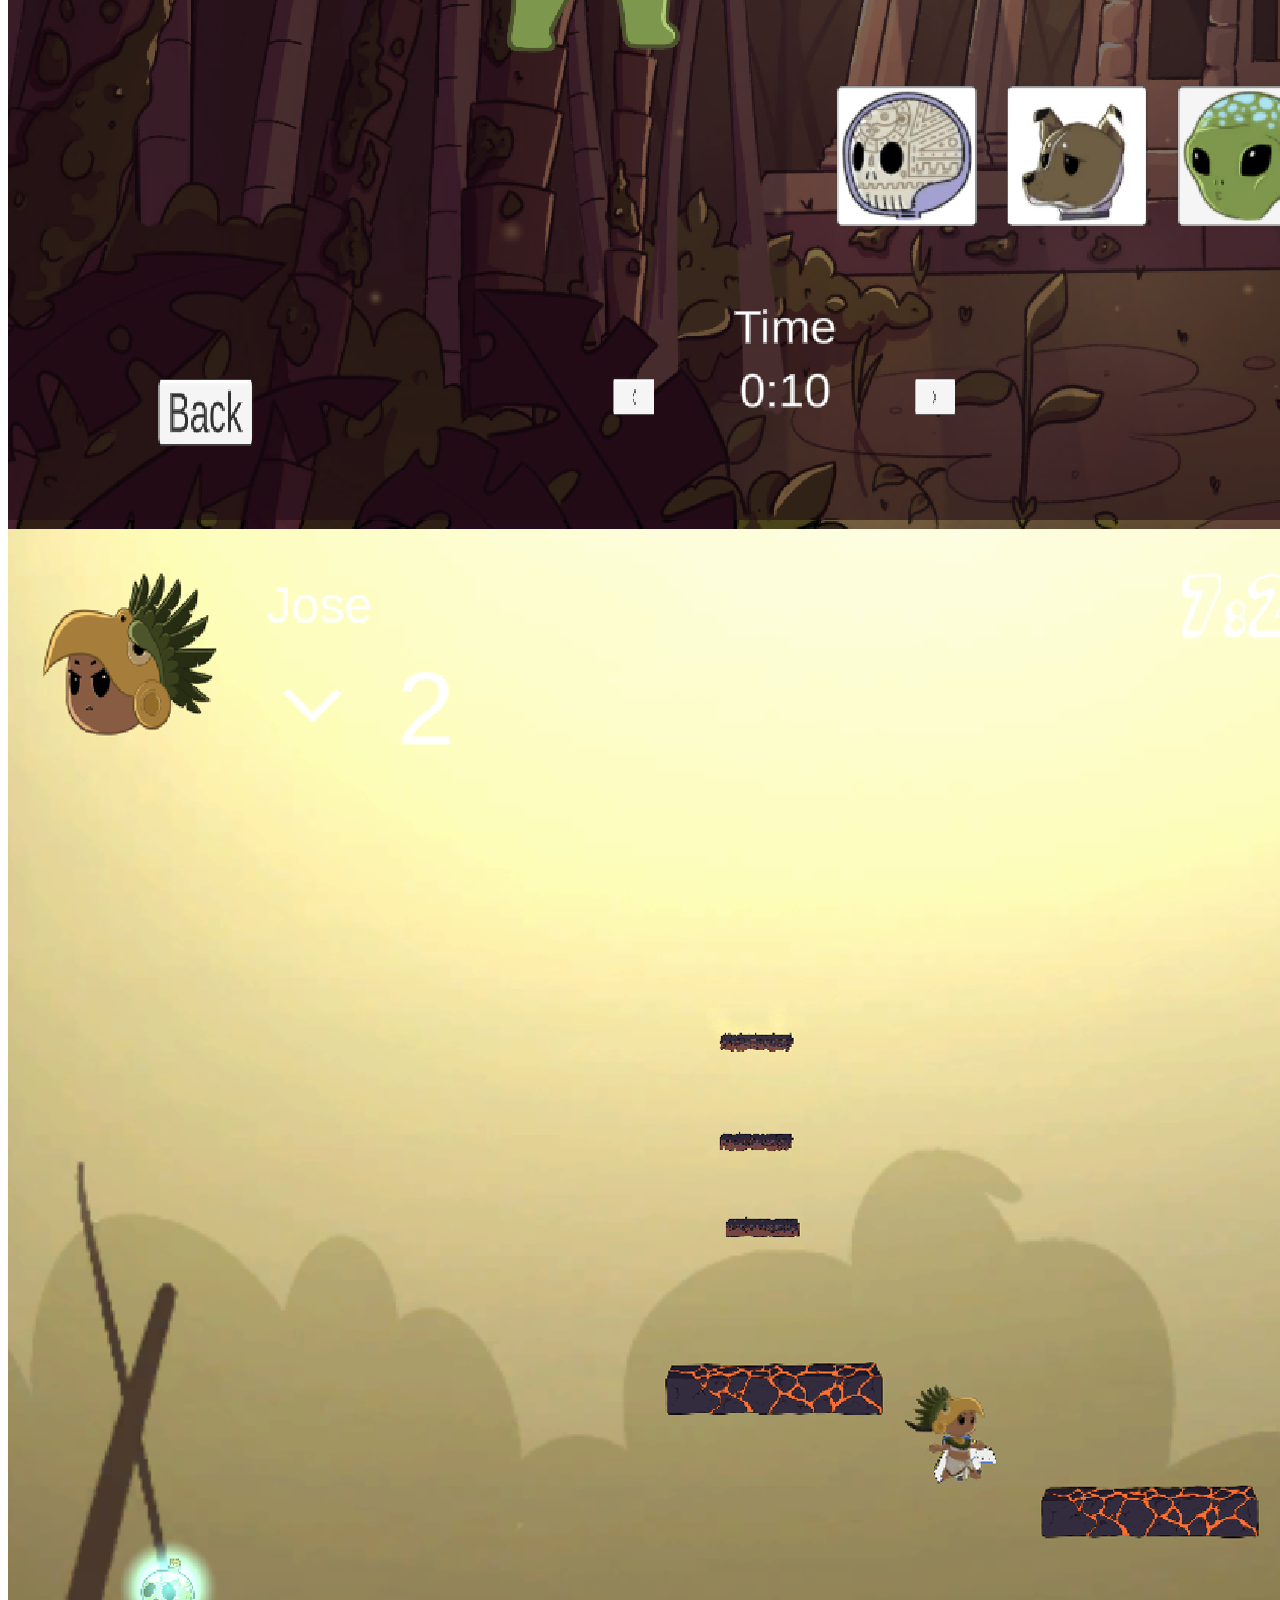
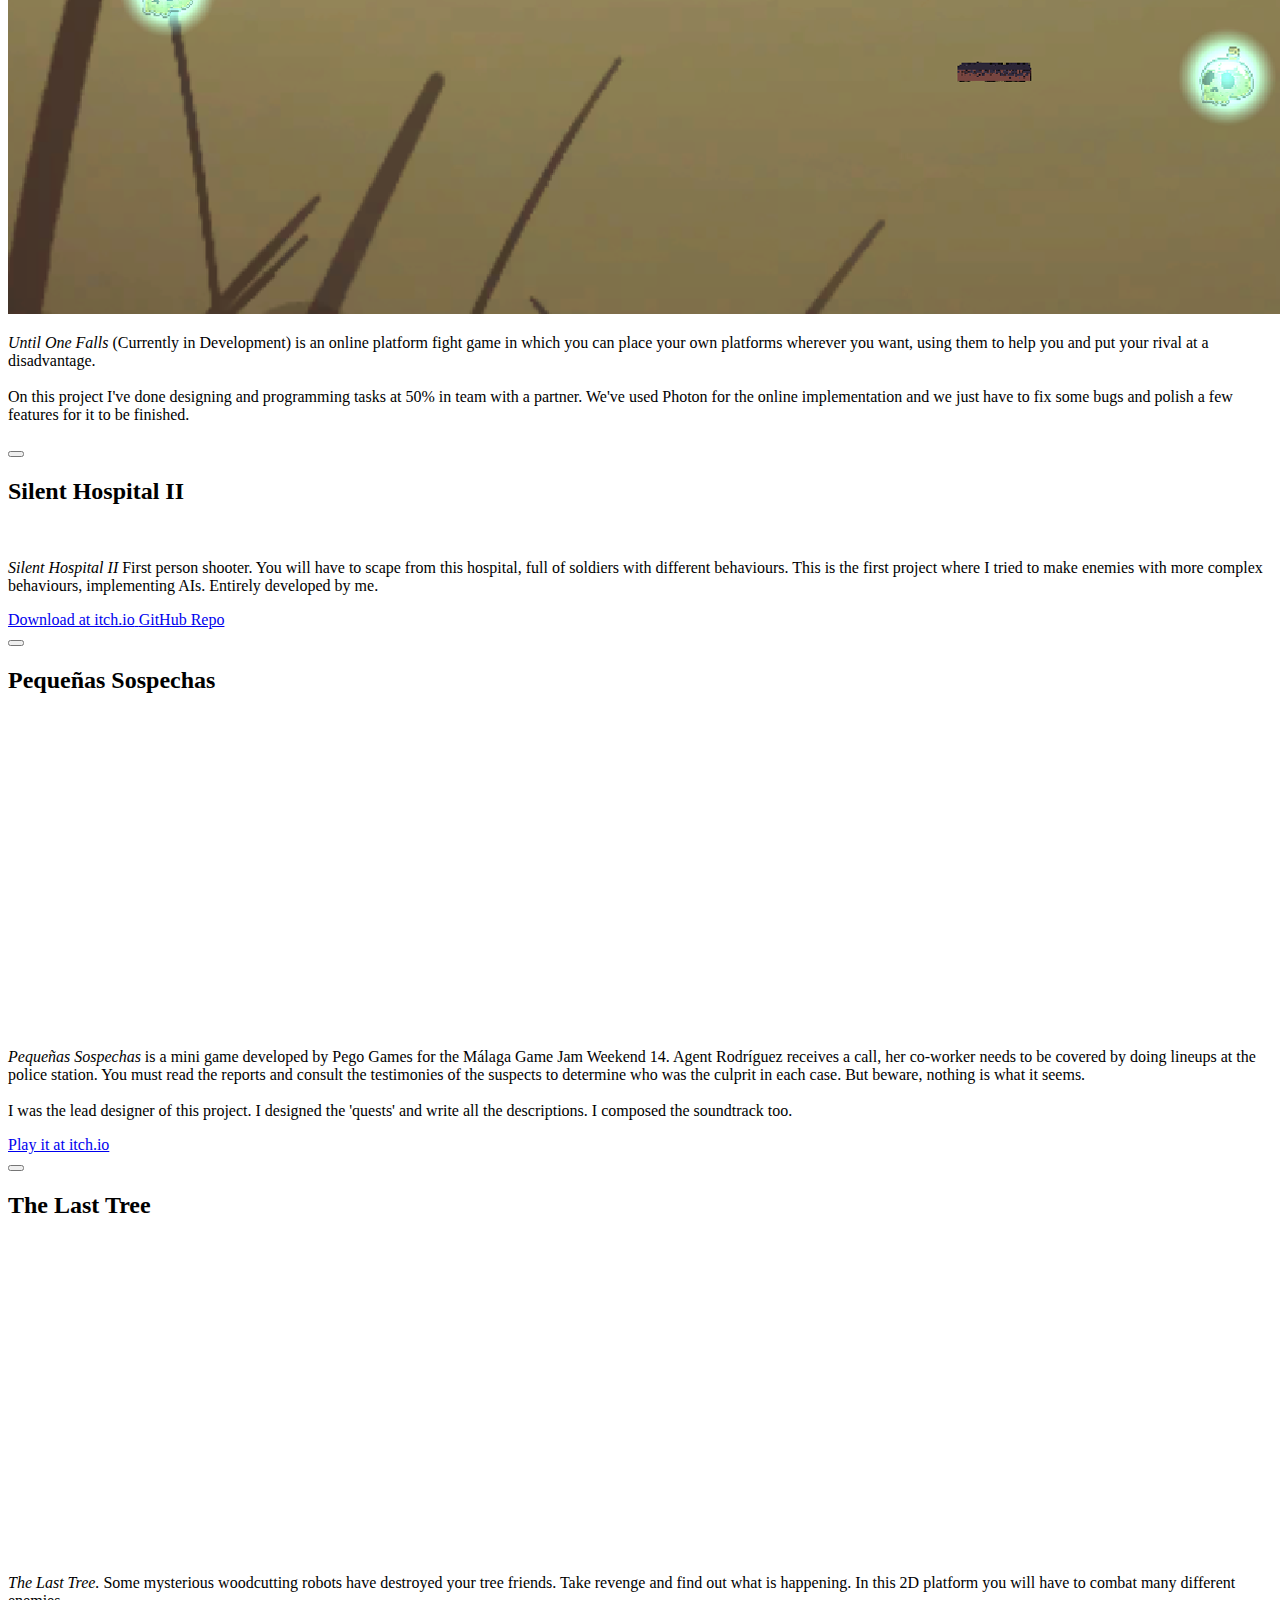
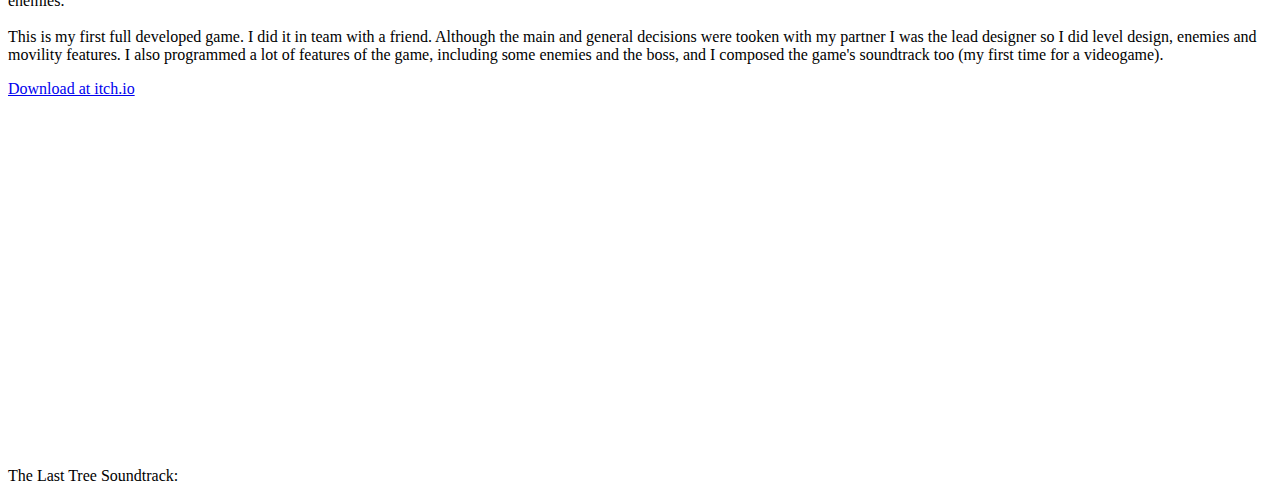
==== commit d3c2faa8: "Update teaser pestilence" ====
--- a/index.html
+++ b/index.html
@@ -7,7 +7,7 @@
         <meta name="author" content="Javier Cumbreras García" />
         <title>Javier Cumbreras García</title>
         <!-- Favicon-->
-        <link rel="icon" type="image/x-icon" href="assets/img/icowebpage.jpg" />
+        <link rel="icon" type="image/x-icon" href="assets/img/icowebpage.png" />
         <!-- Font Awesome icons (free version)-->
         <script src="https://kit.fontawesome.com/3ec84a723c.js" crossorigin="anonymous"></script>
         <!-- Google fonts-->
@@ -62,13 +62,13 @@
                                         <i class="fab fa-itch-io"></i>
                                         <span>itch.io</span>
                                     </a>
-                                    <a class="btn btn-xl btn-outline-light mx-5" href="assets/documents/Jesus_CV.pdf" target="_blank">
+                                    <a class="btn btn-xl btn-outline-light mx-5" href="assets/documents/Javier_CV.pdf" target="_blank">
                                         <i class="far fa-file-pdf"></i>
                                         <span>Curriculum</span>
                                     </a>
                                     <a class="btn btn-xl btn-outline-light mx-5 mb-4 mb-lg-0" href="https://soundcloud.com/user-900705725">
                                         <i class="fa-brands fa-soundcloud"></i>
-                                        <span>SoundCloud</span>
+                                        <span>Music for games</span>
                                     </a>
                                 </div>
                             </div>
@@ -160,7 +160,7 @@
                                 <div class="row">
                                     <div class="col-lg-6 ml-auto">
                                         <p class="lead">
-                                            <img class="img-fluid rounded mb-5" src="assets/img/icowebpage.jpg" alt="" />
+                                            <img class="img-fluid rounded mb-5" src="assets/img/icowebpage.png" alt="" />
                                             <br><br>
                                             My name is Javier Cumbreras García. I did an Audiovisual Communications degree in Málaga (Spain) and I'm currently finishing a post-degree about videogames designing.
                                             <br><br>
@@ -206,7 +206,7 @@
                         </footer>
                         <!-- Copyright Section-->
                         <div class="copyright py-4 text-center text-secondary">
-                            <div class="container"><small>Copyright © Jesús Rioja Bravo 2023</small></div>
+                            <div class="container"><small>Copyright © Javier Cumbreras García 2023</small></div>
                         </div>
                         <!-- Scroll to Top Button (Only visible on small and extra-small screen sizes)-->
                         <div class="scroll-to-top d-lg-none position-fixed">
@@ -233,11 +233,11 @@
                                                         <div class="divider-custom-line"></div>
                                                     </div>
                                                     <!-- Portfolio Modal - Image-->
-                                                    <img class="img-fluid rounded mb-5" src="assets/img/portfolio/pestilencePoster.jpg" alt="" />
+                                                    <!--<img class="img-fluid rounded mb-5" src="assets/img/portfolio/pestilencePoster.jpg" alt="" />-->
                                                     <!-- Portfolio Modal - Video-->
-                                                    <!-- <div class="embed-responsive embed-responsive-16by9 mb-5">
-                                <iframe class="embed-responsive-item" width="560" height="315" src="https://www.youtube.com/embed/64bADExNY8M" frameborder="0" allow="accelerometer; autoplay; clipboard-write; encrypted-media; gyroscope; picture-in-picture" allowfullscreen></iframe>
-                                </div> -->
+                                                    <div class="embed-responsive embed-responsive-16by9 mb-5">
+                                                        <iframe width="560" height="315" src="https://www.youtube.com/embed/ET3AqbcFk94?si=5J8ymgexkVfBIaJQ" title="YouTube video player" frameborder="0" allow="accelerometer; autoplay; clipboard-write; encrypted-media; gyroscope; picture-in-picture; web-share" allowfullscreen></iframe>
+                                                    </div>
                                                     <!-- Portfolio Modal - Text-->
                                                     <p class="mb-5 text-white" style="font-size: 1rem">
                                                         <i>Pestilence</i> (currently in development) is a first person stealth game in which you encarnate a rotten god who reach his objectives possessing people and using his dark powers.
@@ -247,10 +247,10 @@
                                                         I'm the sound designer too and I'm composing part of the soundtrack. To this date I'm finishing the sound features and doing Q&A.
                                                     </p>
                                                     <!--
-                                    <a class="btn btn-xl btn-outline-light mx-5" href="https://jesriob.itch.io/shadowclone" target="_blank">
-                                        <i class="fab fa-itch-io"></i>
-                                             <span>Descarga en itch.io</span>
-                                    -->
+    <a class="btn btn-xl btn-outline-light mx-5" href="https://jesriob.itch.io/shadowclone" target="_blank">
+        <i class="fab fa-itch-io"></i>
+             <span>Descarga en itch.io</span>
+    -->
                                                     </a>
                                                 </div>
                                             </div>
@@ -515,8 +515,8 @@
                                                     <br><br>
                                                     <p class="mb-5 text-white" style="font-size: 1rem">
                                                         The Last Tree Soundtrack:
-                                                        <iframe class="embed-responsive-item" width="560" height="315" src="https://www.youtube.com/watch?v=IUBR-YAi_NY&ab_channel=Kethurk" frameborder="0" allow="accelerometer; autoplay; clipboard-write; encrypted-media; gyroscope; picture-in-picture" allowfullscreen></iframe>
-                                                </div>
+                                                        <iframe width="560" height="315" src="https://www.youtube.com/embed/IUBR-YAi_NY?si=zS19o8jkEACt2nOs" title="YouTube video player" frameborder="0" allow="accelerometer; autoplay; clipboard-write; encrypted-media; gyroscope; picture-in-picture; web-share" allowfullscreen></iframe>
+                                                        </div>
                                             </div>
                                         </div>
                                     </div>
